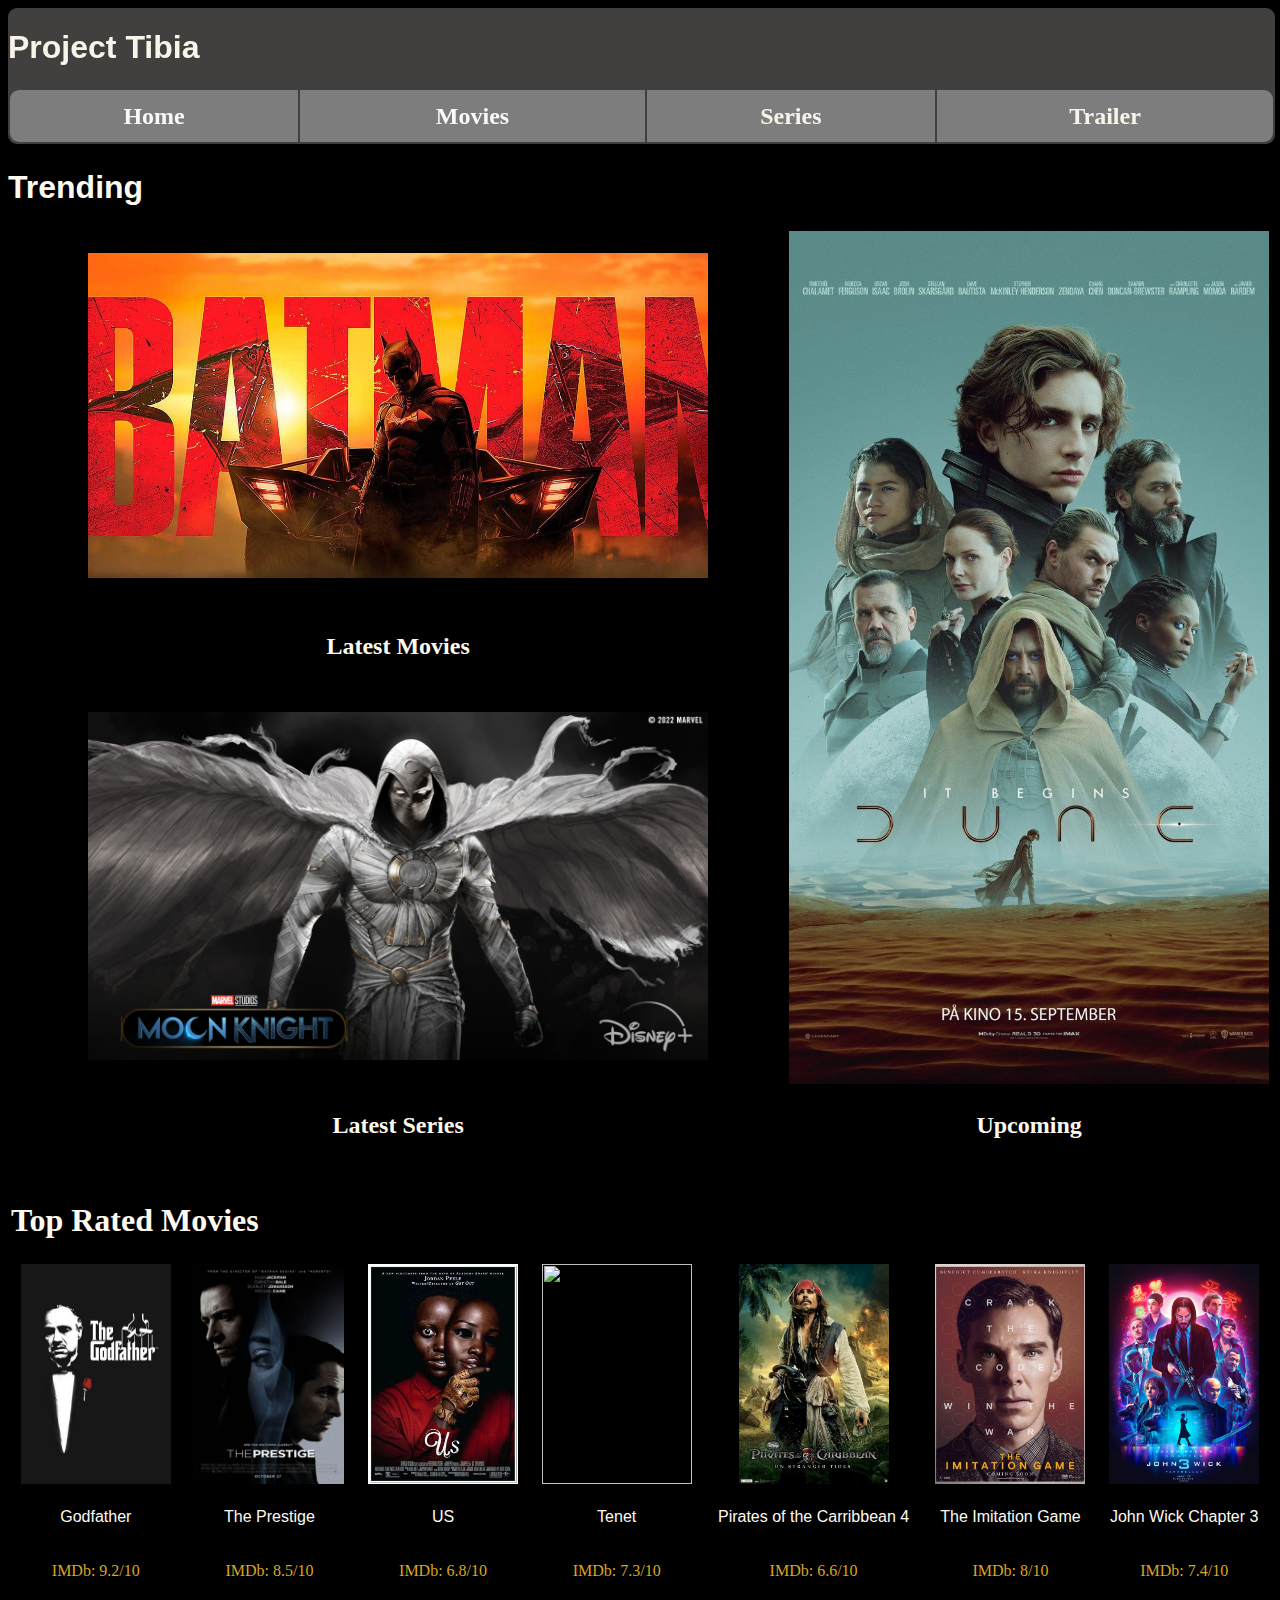
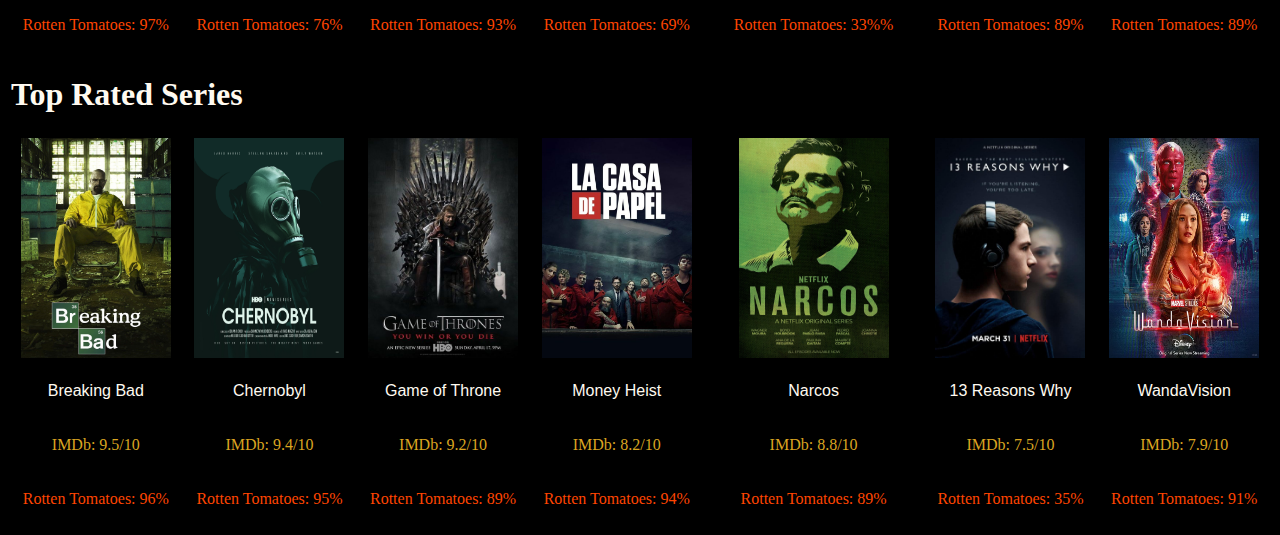
==== project-tibia/index.html @ b6b3c0f7 "movie html completed" ====
<!DOCTYPE html>
<html>
<head>
    <meta lang="en-US">
    <meta charset="utf-8">
    <link rel="stylesheet" href="./index.css">
</head>
<body>
        <header>
    <h1 style="font-family:'Gill Sans', 'Gill Sans MT', Calibri, 'Trebuchet MS', sans-serif ; font-size: xx-large;">Project Tibia</h1>
        
    <nav>
        <table id="navtable">
            <tr>
                <th class="cell" style="border-radius:9px 0px 0px 9px ;" ><a href="./index.html" target="_blank">Home</a></th>
                <th class="cell"><a href="./Movies.html" target="_blank">Movies </a></th>
                <th class="cell" >Series</th>
                <th class="cell" style="border-radius:0px 9px 9px 0px;">Trailer</th>
            </tr>
        </table>
    </nav>
</header>
<main>
   <h1 style="font-family:'Trebuchet MS', 'Lucida Sans Unicode', 'Lucida Grande', 'Lucida Sans', Arial, sans-serif">Trending</h1>
    <table id="main_table">
        <tr>
            <td><img  src="./Movie/Batman_2022.jpg"/ style="width:80%"></td>
            <td rowspan="3"><img src="./Movie/Dune.jpg"/  style="width:100%"></td>
        </tr>
        <tr><td><h2>Latest Movies</h2></td></tr>
        <tr>
            <td><img src="./Series/Moon_knight.jpg"/ style="width:80%"></td>
        </tr>
        <tr>
            <td><h2>Latest Series</h2></td>
            <td><h2>Upcoming</h2></td>
        </tr>
    </table>
   
    <p></p>
    <table id="sequence_table">
    <tr  style="text-align:left"><td colspan="5"> <h1>Top Rated Movies</h1></td></tr>
    <tr>
        <td><img id="sequence" src="./Movie/Godfather.jpg"/></td>
        <td><img id="sequence" src="./Movie/The_prestige.jpg"/></td>
        <td><img id="sequence" src="./Movie/US.jpg"/></td>
        <td><img id="sequence" src="./Movie/Tenet.jpg"/></td>
        <td><img id="sequence" src="./Movie/Pirates_of_the_Carribbean_4.jpg"/></td>
        <td><img id="sequence" src="./Movie/The_Imitation_Game.png"/></td>
        <td><img id="sequence" src="./Movie/John_Wick_Chapter_3.jpg"/></td>
    </tr>  
        
    </tr>
    <tr id="sequence_text">
        <td><p>Godfather</p></td>
        <td><p>The Prestige</p></td>
        <td><p>US</p></td>
        <td><p>Tenet</p></td>
        <td><p>Pirates of the Carribbean 4</p></td>
        <td><p>The Imitation Game</p></td>
        <td><p>John Wick Chapter 3</p></td>
    </tr>
    <tr  id="imdb">
        <td><p>IMDb: 9.2/10</p></td>
        <td><p>IMDb: 8.5/10</p></td>
        <td><p>IMDb: 6.8/10</p></td>
        <td><p>IMDb: 7.3/10</p></td>
        <td><p>IMDb: 6.6/10</p></td>
        <td><p>IMDb: 8/10</p></td>
        <td><p>IMDb: 7.4/10</p></td>
    </tr>
    <tr  id="rotten">
        <td><p>Rotten Tomatoes: 97%</p></td>
        <td><p>Rotten Tomatoes: 76%</p></td>
        <td><p>Rotten Tomatoes: 93%</p></td>
        <td><p>Rotten Tomatoes: 69%</p></td>
        <td><p>Rotten Tomatoes: 33%%</p></td>
        <td><p>Rotten Tomatoes: 89%</p></td>
        <td><p>Rotten Tomatoes: 89%</p></td>
    <tr style="text-align:left"><td colspan="5"> <h1>Top Rated Series</h1></td></tr>
    <tr>
        <td><img id="sequence" src="./Series/Breaking_Bad.jpg"/></td>
        <td><img id="sequence" src="./Series/Chernobyl.png"/></td>
        <td><img id="sequence" src="./Series/GOT.jpg" /></td>
        <td><img id="sequence" src="./Series/La Casa De Papel.jpg"/></td>
        <td><img id="sequence" src="./Series/Narcos.jpg"/></td>
        <td><img id="sequence" src="./Series/13_reasons_why.jpg"/></td>
        <td><img id="sequence" src="./Series/WandaVision.png"/></td>
    </tr>
    <tr id="sequence_text">
        <td><p>Breaking Bad</p></td>
        <td><p>Chernobyl</p></td>
        <td><p>Game of Throne</p></td>
        <td><p>Money Heist</p></td>
        <td><p>Narcos</p></td>
        <td><p>13 Reasons Why</p></td>
        <td><p>WandaVision</p></td>
    </tr>   
    <tr id="imdb">
        <td><p>IMDb: 9.5/10</p></td>
        <td><p>IMDb: 9.4/10</p></td>
        <td><p>IMDb: 9.2/10</p></td>
        <td><p>IMDb: 8.2/10</p></td>
        <td><p>IMDb: 8.8/10</p></td>
        <td><p>IMDb: 7.5/10</p></td>
        <td><p>IMDb: 7.9/10</p></td>
    </tr>
    <tr id="rotten">
        <td><p>Rotten Tomatoes: 96%</p></td>
        <td><p>Rotten Tomatoes: 95%</p></td>
        <td><p>Rotten Tomatoes: 89%</p></td>
        <td><p>Rotten Tomatoes: 94%</p></td>
        <td><p>Rotten Tomatoes: 89%</p></td>
        <td><p>Rotten Tomatoes: 35%</p></td>
        <td><p>Rotten Tomatoes: 91%</p></td> 
</table>
</main>
</body>
</html>
---- project-tibia/index.css ----
#sequence {
    width:150px ; height : 220px
}
#sequence_table {
    text-align:center ; width : 100%;
}
#main_table {
    width: 100% ; text-align: center; 
}
#navtable {
    width:100%; text-align: center; font-family: Cambria, Cochin, Georgia, Times, 'Times New Roman', serif;font-size: x-large; border-radius: 9px;
}
.cell {
    background-color: gray;padding:1%; 
}
header{
   border-radius: 9px 9px 9px 9px; position:fixed; width:100%; opacity:0.975; background-color: #444241 ;width:99%; 
}
main{
    padding-top:140px;
}
body{
    background-color: black;color:floralwhite;
}
#sequence_text{
    font-family:Arial, Helvetica, sans-serif;
}
#rotten{
    color:orangered;
}
#imdb{
    color:goldenrod
}
a{
    color:white; text-decoration:none;
}
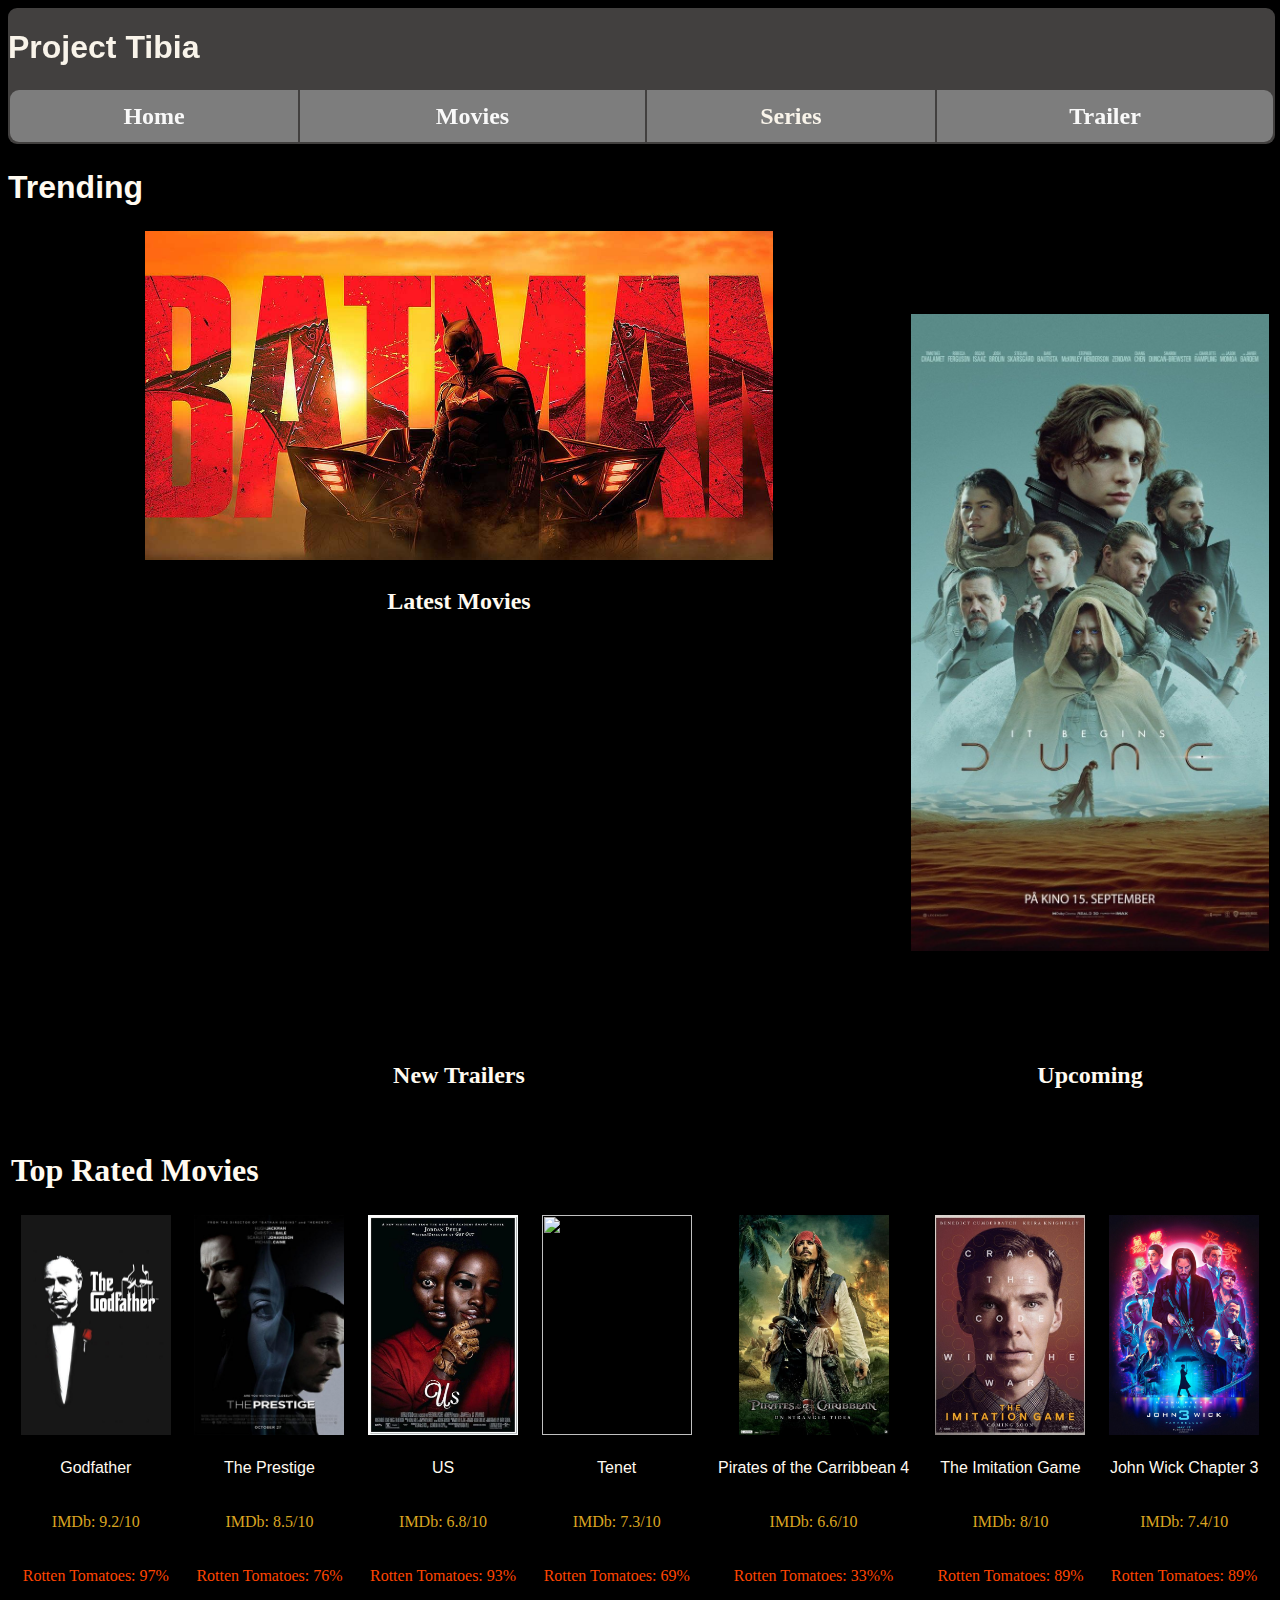
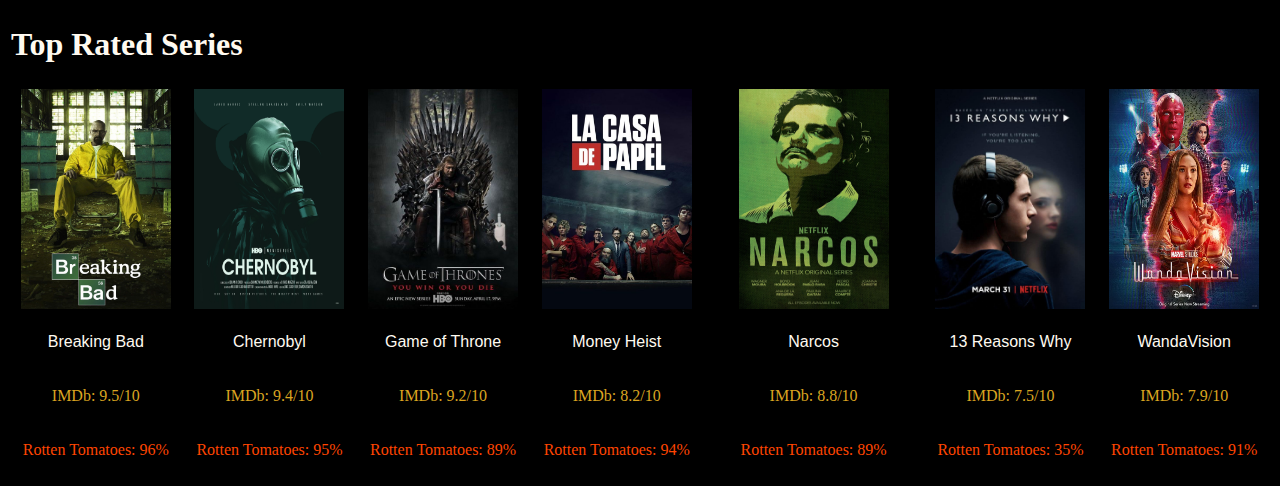
==== commit 10be6cdb: "completed" ====
--- a/project-tibia/index.html
+++ b/project-tibia/index.html
@@ -15,7 +15,7 @@
                 <th class="cell" style="border-radius:9px 0px 0px 9px ;" ><a href="./index.html" target="_blank">Home</a></th>
                 <th class="cell"><a href="./Movies.html" target="_blank">Movies </a></th>
                 <th class="cell" >Series</th>
-                <th class="cell" style="border-radius:0px 9px 9px 0px;">Trailer</th>
+                <th class="cell" style="border-radius:0px 9px 9px 0px;"><a href="Trailer.html" target="_blank">Trailer</a></th>
             </tr>
         </table>
     </nav>
@@ -24,15 +24,15 @@
    <h1 style="font-family:'Trebuchet MS', 'Lucida Sans Unicode', 'Lucida Grande', 'Lucida Sans', Arial, sans-serif">Trending</h1>
     <table id="main_table">
         <tr>
-            <td><img  src="./Movie/Batman_2022.jpg"/ style="width:80%"></td>
+            <td><img  src="./Movie/Batman_2022.jpg"/ style="width:70%"></td>
             <td rowspan="3"><img src="./Movie/Dune.jpg"/  style="width:100%"></td>
         </tr>
         <tr><td><h2>Latest Movies</h2></td></tr>
         <tr>
-            <td><img src="./Series/Moon_knight.jpg"/ style="width:80%"></td>
+            <td> <!--Adam Black-->   <iframe width="700" height="395" src="https://www.youtube.com/embed/X0tOpBuYasI" title="YouTube video player" frameborder="0" allow="accelerometer; autoplay; clipboard-write; encrypted-media; gyroscope; picture-in-picture" allowfullscreen></iframe></td>
         </tr>
         <tr>
-            <td><h2>Latest Series</h2></td>
+            <td><h2>New Trailers</h2></td>
             <td><h2>Upcoming</h2></td>
         </tr>
     </table>
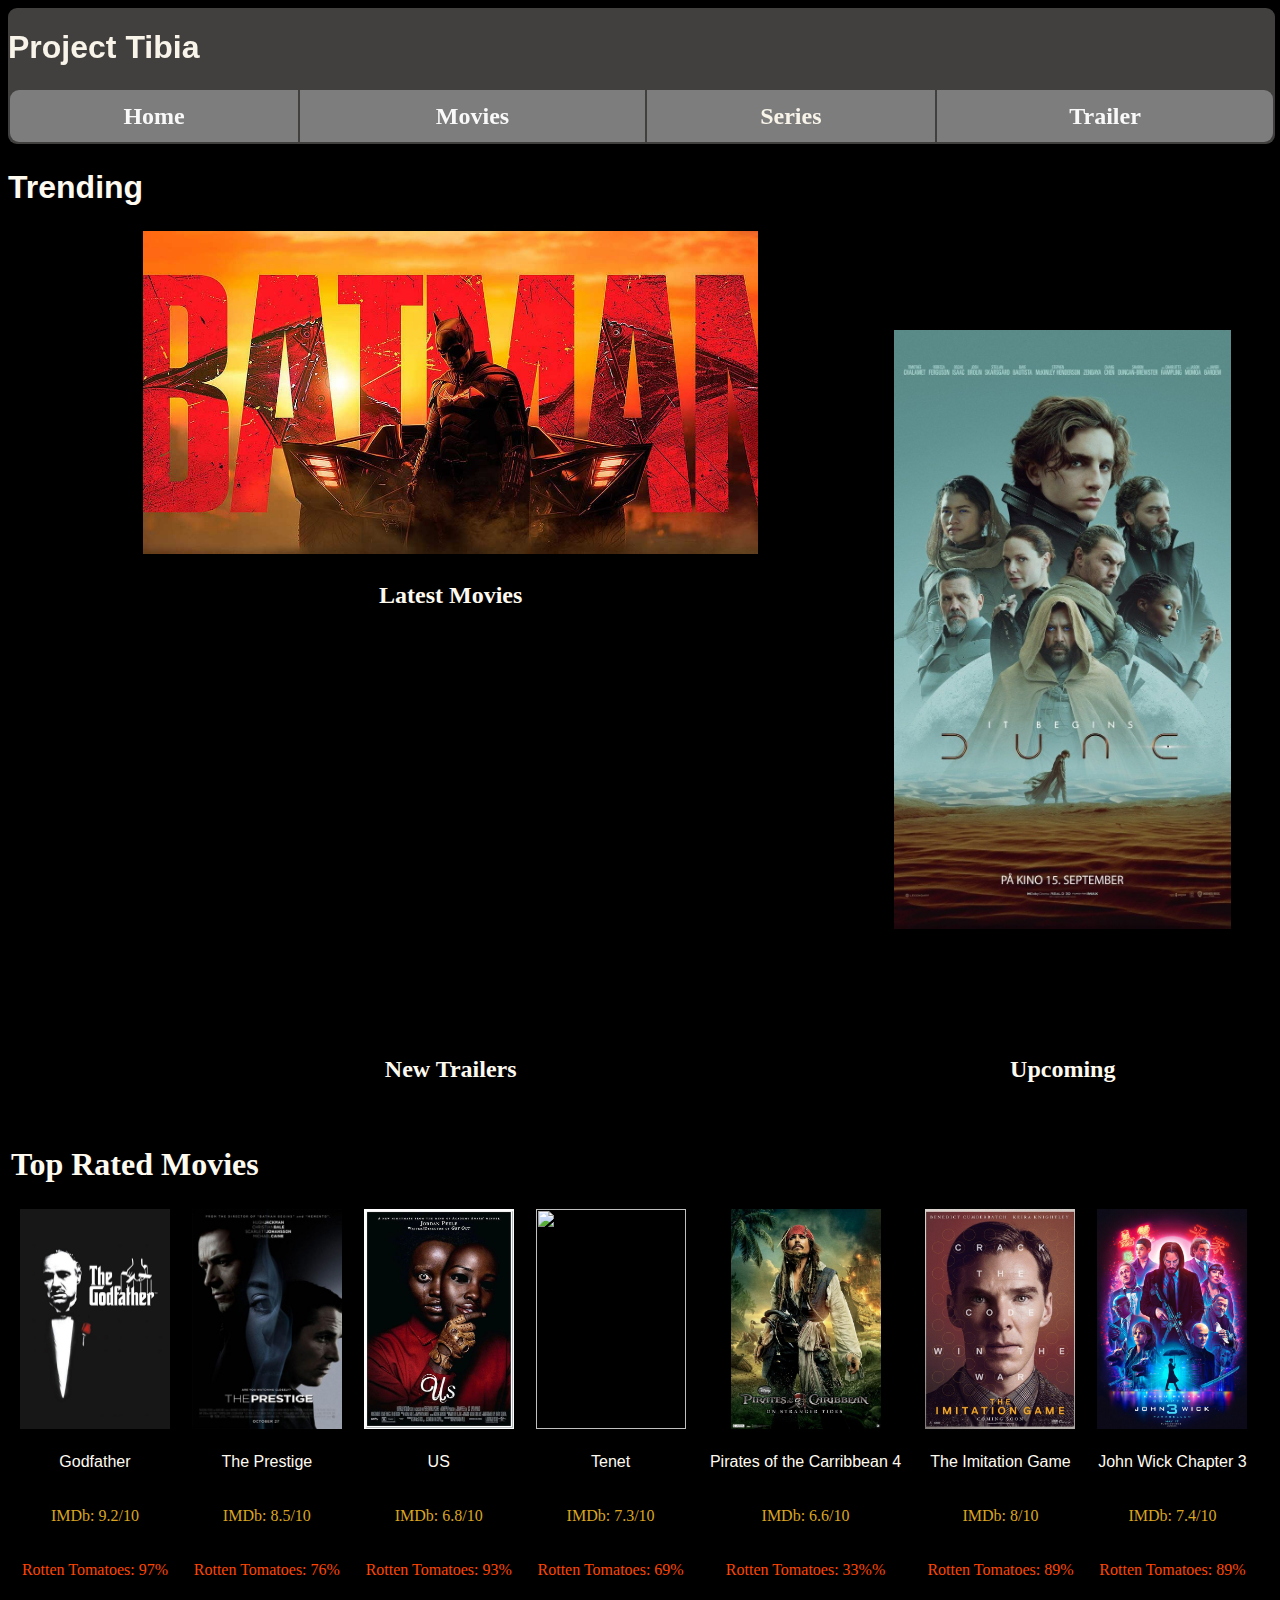
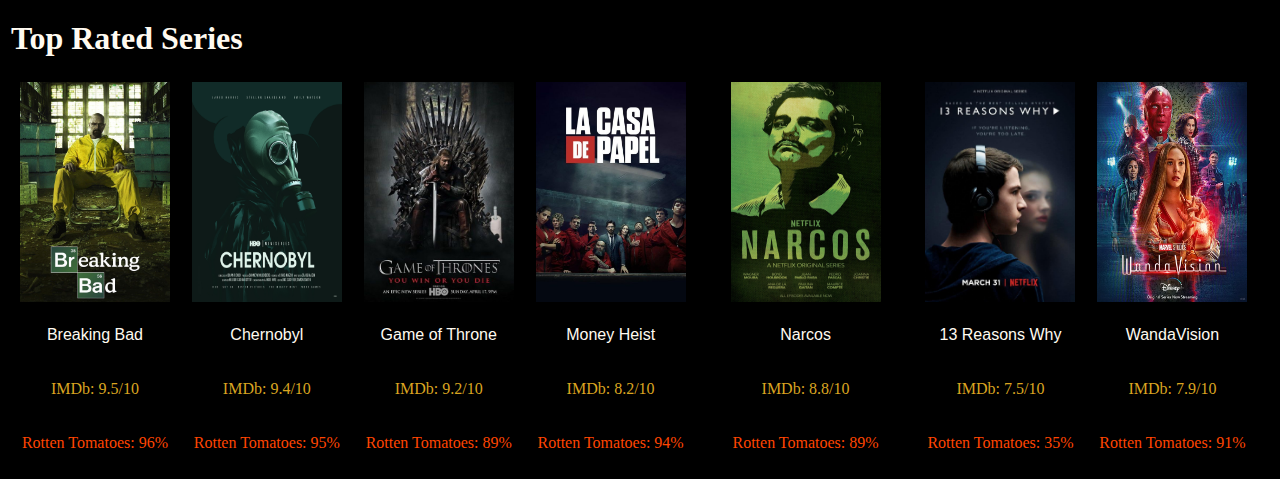
==== commit b65b72e5: "font better" ====
--- a/project-tibia/index.html
+++ b/project-tibia/index.html
@@ -4,116 +4,116 @@
     <meta lang="en-US">
     <meta charset="utf-8">
     <link rel="stylesheet" href="./index.css">
+    <title>Tibia</title>
 </head>
 <body>
-        <header>
-    <h1 style="font-family:'Gill Sans', 'Gill Sans MT', Calibri, 'Trebuchet MS', sans-serif ; font-size: xx-large;">Project Tibia</h1>
-        
-    <nav>
-        <table id="navtable">
+    <header>
+            <h1 style="font-family:'Gill Sans', 'Gill Sans MT', Calibri, 'Trebuchet MS', sans-serif ; font-size: xx-large;">Project Tibia</h1>
+        <nav>
+            <table id="navtable">
+                <tr>
+                    <th class="cell" style="border-radius:9px 0px 0px 9px ;" ><a href="./index.html" target="_blank">Home</a></th>
+                    <th class="cell"><a href="./Movies.html" target="_blank">Movies </a></th>
+                    <th class="cell" >Series</th>
+                    <th class="cell" style="border-radius:0px 9px 9px 0px;"><a href="Trailer.html" target="_blank">Trailer</a></th>
+                </tr>
+            </table>
+        </nav>
+    </header>
+    <main>
+            <h1 style="font-family:'Trebuchet MS', 'Lucida Sans Unicode', 'Lucida Grande', 'Lucida Sans', Arial, sans-serif">Trending</h1>
+        <table id="main_table">
             <tr>
-                <th class="cell" style="border-radius:9px 0px 0px 9px ;" ><a href="./index.html" target="_blank">Home</a></th>
-                <th class="cell"><a href="./Movies.html" target="_blank">Movies </a></th>
-                <th class="cell" >Series</th>
-                <th class="cell" style="border-radius:0px 9px 9px 0px;"><a href="Trailer.html" target="_blank">Trailer</a></th>
+                <td><img  src="./Movie/Batman_2022.jpg"/ style="width:70%"></td>
+                <td rowspan="3"><img src="./Movie/Dune.jpg"/  style="width:100%"></td>
+            </tr>
+            <tr><td><h2>Latest Movies</h2></td></tr>
+            <tr>
+                <td> <!--Adam Black-->   <iframe width="700" height="395" src="https://www.youtube.com/embed/X0tOpBuYasI" title="YouTube video player" frameborder="0" allow="accelerometer; autoplay; clipboard-write; encrypted-media; gyroscope; picture-in-picture" allowfullscreen></iframe></td>
+            </tr>
+            <tr>
+                <td><h2>New Trailers</h2></td>
+                <td><h2>Upcoming</h2></td>
             </tr>
         </table>
-    </nav>
-</header>
-<main>
-   <h1 style="font-family:'Trebuchet MS', 'Lucida Sans Unicode', 'Lucida Grande', 'Lucida Sans', Arial, sans-serif">Trending</h1>
-    <table id="main_table">
-        <tr>
-            <td><img  src="./Movie/Batman_2022.jpg"/ style="width:70%"></td>
-            <td rowspan="3"><img src="./Movie/Dune.jpg"/  style="width:100%"></td>
-        </tr>
-        <tr><td><h2>Latest Movies</h2></td></tr>
-        <tr>
-            <td> <!--Adam Black-->   <iframe width="700" height="395" src="https://www.youtube.com/embed/X0tOpBuYasI" title="YouTube video player" frameborder="0" allow="accelerometer; autoplay; clipboard-write; encrypted-media; gyroscope; picture-in-picture" allowfullscreen></iframe></td>
-        </tr>
-        <tr>
-            <td><h2>New Trailers</h2></td>
-            <td><h2>Upcoming</h2></td>
-        </tr>
-    </table>
-   
-    <p></p>
-    <table id="sequence_table">
-    <tr  style="text-align:left"><td colspan="5"> <h1>Top Rated Movies</h1></td></tr>
-    <tr>
-        <td><img id="sequence" src="./Movie/Godfather.jpg"/></td>
-        <td><img id="sequence" src="./Movie/The_prestige.jpg"/></td>
-        <td><img id="sequence" src="./Movie/US.jpg"/></td>
-        <td><img id="sequence" src="./Movie/Tenet.jpg"/></td>
-        <td><img id="sequence" src="./Movie/Pirates_of_the_Carribbean_4.jpg"/></td>
-        <td><img id="sequence" src="./Movie/The_Imitation_Game.png"/></td>
-        <td><img id="sequence" src="./Movie/John_Wick_Chapter_3.jpg"/></td>
-    </tr>  
+        <p></p>
         
-    </tr>
-    <tr id="sequence_text">
-        <td><p>Godfather</p></td>
-        <td><p>The Prestige</p></td>
-        <td><p>US</p></td>
-        <td><p>Tenet</p></td>
-        <td><p>Pirates of the Carribbean 4</p></td>
-        <td><p>The Imitation Game</p></td>
-        <td><p>John Wick Chapter 3</p></td>
-    </tr>
-    <tr  id="imdb">
-        <td><p>IMDb: 9.2/10</p></td>
-        <td><p>IMDb: 8.5/10</p></td>
-        <td><p>IMDb: 6.8/10</p></td>
-        <td><p>IMDb: 7.3/10</p></td>
-        <td><p>IMDb: 6.6/10</p></td>
-        <td><p>IMDb: 8/10</p></td>
-        <td><p>IMDb: 7.4/10</p></td>
-    </tr>
-    <tr  id="rotten">
-        <td><p>Rotten Tomatoes: 97%</p></td>
-        <td><p>Rotten Tomatoes: 76%</p></td>
-        <td><p>Rotten Tomatoes: 93%</p></td>
-        <td><p>Rotten Tomatoes: 69%</p></td>
-        <td><p>Rotten Tomatoes: 33%%</p></td>
-        <td><p>Rotten Tomatoes: 89%</p></td>
-        <td><p>Rotten Tomatoes: 89%</p></td>
-    <tr style="text-align:left"><td colspan="5"> <h1>Top Rated Series</h1></td></tr>
-    <tr>
-        <td><img id="sequence" src="./Series/Breaking_Bad.jpg"/></td>
-        <td><img id="sequence" src="./Series/Chernobyl.png"/></td>
-        <td><img id="sequence" src="./Series/GOT.jpg" /></td>
-        <td><img id="sequence" src="./Series/La Casa De Papel.jpg"/></td>
-        <td><img id="sequence" src="./Series/Narcos.jpg"/></td>
-        <td><img id="sequence" src="./Series/13_reasons_why.jpg"/></td>
-        <td><img id="sequence" src="./Series/WandaVision.png"/></td>
-    </tr>
-    <tr id="sequence_text">
-        <td><p>Breaking Bad</p></td>
-        <td><p>Chernobyl</p></td>
-        <td><p>Game of Throne</p></td>
-        <td><p>Money Heist</p></td>
-        <td><p>Narcos</p></td>
-        <td><p>13 Reasons Why</p></td>
-        <td><p>WandaVision</p></td>
-    </tr>   
-    <tr id="imdb">
-        <td><p>IMDb: 9.5/10</p></td>
-        <td><p>IMDb: 9.4/10</p></td>
-        <td><p>IMDb: 9.2/10</p></td>
-        <td><p>IMDb: 8.2/10</p></td>
-        <td><p>IMDb: 8.8/10</p></td>
-        <td><p>IMDb: 7.5/10</p></td>
-        <td><p>IMDb: 7.9/10</p></td>
-    </tr>
-    <tr id="rotten">
-        <td><p>Rotten Tomatoes: 96%</p></td>
-        <td><p>Rotten Tomatoes: 95%</p></td>
-        <td><p>Rotten Tomatoes: 89%</p></td>
-        <td><p>Rotten Tomatoes: 94%</p></td>
-        <td><p>Rotten Tomatoes: 89%</p></td>
-        <td><p>Rotten Tomatoes: 35%</p></td>
-        <td><p>Rotten Tomatoes: 91%</p></td> 
-</table>
-</main>
+        <table id="sequence_table">
+            <tr  style="text-align:left"><td colspan="5"> <h1>Top Rated Movies</h1></td></tr>
+            <tr>
+                <td><img id="sequence_image" src="./Movie/Godfather.jpg"/></td>
+                <td><img id="sequence_image" src="./Movie/The_prestige.jpg"/></td>
+                <td><img id="sequence_image" src="./Movie/US.jpg"/></td>
+                <td><img id="sequence_image" src="./Movie/Tenet.jpg"/></td>
+                <td><img id="sequence_image" src="./Movie/Pirates_of_the_Carribbean_4.jpg"/></td>
+                <td><img id="sequence_image" src="./Movie/The_Imitation_Game.png"/></td>
+                <td><img id="sequence_image" src="./Movie/John_Wick_Chapter_3.jpg"/></td>
+            </tr>  
+        
+            </tr>
+            <tr id="sequence_text">
+                <td><p>Godfather</p></td>
+                <td><p>The Prestige</p></td>
+                <td><p>US</p></td>
+                <td><p>Tenet</p></td>
+                <td><p>Pirates of the Carribbean 4</p></td>
+                <td><p>The Imitation Game</p></td>
+                <td><p>John Wick Chapter 3</p></td>
+            </tr>
+            <tr  id="imdb">
+                <td><p>IMDb: 9.2/10</p></td>
+                <td><p>IMDb: 8.5/10</p></td>
+                <td><p>IMDb: 6.8/10</p></td>
+                <td><p>IMDb: 7.3/10</p></td>
+                <td><p>IMDb: 6.6/10</p></td>
+                <td><p>IMDb: 8/10</p></td>
+                <td><p>IMDb: 7.4/10</p></td>
+            </tr>
+            <tr  id="rotten">
+                <td><p>Rotten Tomatoes: 97%</p></td>
+                <td><p>Rotten Tomatoes: 76%</p></td>
+                <td><p>Rotten Tomatoes: 93%</p></td>
+                <td><p>Rotten Tomatoes: 69%</p></td>
+                <td><p>Rotten Tomatoes: 33%%</p></td>
+                <td><p>Rotten Tomatoes: 89%</p></td>
+                <td><p>Rotten Tomatoes: 89%</p></td>
+            <tr style="text-align:left"><td colspan="5"> <h1>Top Rated Series</h1></td></tr>
+            <tr>
+                <td><img id="sequence_image" src="./Series/Breaking_Bad.jpg"/></td>
+                <td><img id="sequence_image" src="./Series/Chernobyl.png"/></td>
+                <td><img id="sequence_image" src="./Series/GOT.jpg" /></td>
+                <td><img id="sequence_image" src="./Series/La Casa De Papel.jpg"/></td>
+                <td><img id="sequence_image" src="./Series/Narcos.jpg"/></td>
+                <td><img id="sequence_image" src="./Series/13_reasons_why.jpg"/></td>
+                <td><img id="sequence_image" src="./Series/WandaVision.png"/></td>
+            </tr>
+            <tr id="sequence_text">
+                <td><p>Breaking Bad</p></td>
+                <td><p>Chernobyl</p></td>
+                <td><p>Game of Throne</p></td>
+                <td><p>Money Heist</p></td>
+                <td><p>Narcos</p></td>
+                <td><p>13 Reasons Why</p></td>
+                <td><p>WandaVision</p></td>
+            </tr>   
+            <tr id="imdb">
+                <td><p>IMDb: 9.5/10</p></td>
+                <td><p>IMDb: 9.4/10</p></td>
+                <td><p>IMDb: 9.2/10</p></td>
+                <td><p>IMDb: 8.2/10</p></td>
+                <td><p>IMDb: 8.8/10</p></td>
+                <td><p>IMDb: 7.5/10</p></td>
+                <td><p>IMDb: 7.9/10</p></td>
+            </tr>
+            <tr id="rotten">
+                <td><p>Rotten Tomatoes: 96%</p></td>
+                <td><p>Rotten Tomatoes: 95%</p></td>
+                <td><p>Rotten Tomatoes: 89%</p></td>
+                <td><p>Rotten Tomatoes: 94%</p></td>
+                <td><p>Rotten Tomatoes: 89%</p></td>
+                <td><p>Rotten Tomatoes: 35%</p></td>
+                <td><p>Rotten Tomatoes: 91%</p></td> 
+        </table>
+    </main>
 </body>
 </html>--- a/project-tibia/index.css
+++ b/project-tibia/index.css
@@ -1,26 +1,29 @@
-#sequence {
-    width:150px ; height : 220px
+body{
+    background-color: black;color:floralwhite;
 }
-#sequence_table {
-    text-align:center ; width : 100%;
-}
-#main_table {
-    width: 100% ; text-align: center; 
-}
-#navtable {
+header{
+    border-radius: 9px 9px 9px 9px; position:fixed; width:99%; opacity:0.975; background-color: #444241 ;width:99%; 
+ }
+ #navtable {
     width:100%; text-align: center; font-family: Cambria, Cochin, Georgia, Times, 'Times New Roman', serif;font-size: x-large; border-radius: 9px;
-}
-.cell {
+ }
+ .cell {
     background-color: gray;padding:1%; 
 }
-header{
-   border-radius: 9px 9px 9px 9px; position:fixed; width:100%; opacity:0.975; background-color: #444241 ;width:99%; 
+a{
+    color:white; text-decoration:none;
 }
 main{
     padding-top:140px;
 }
-body{
-    background-color: black;color:floralwhite;
+#main_table {
+    width: 97%; text-align: center; 
+}
+#sequence_table {
+    text-align:center ; width : 99%;
+}
+ #sequence_image {
+    width:150px ; height : 220px
 }
 #sequence_text{
     font-family:Arial, Helvetica, sans-serif;
@@ -31,6 +34,3 @@
 #imdb{
     color:goldenrod
 }
-a{
-    color:white; text-decoration:none;
-}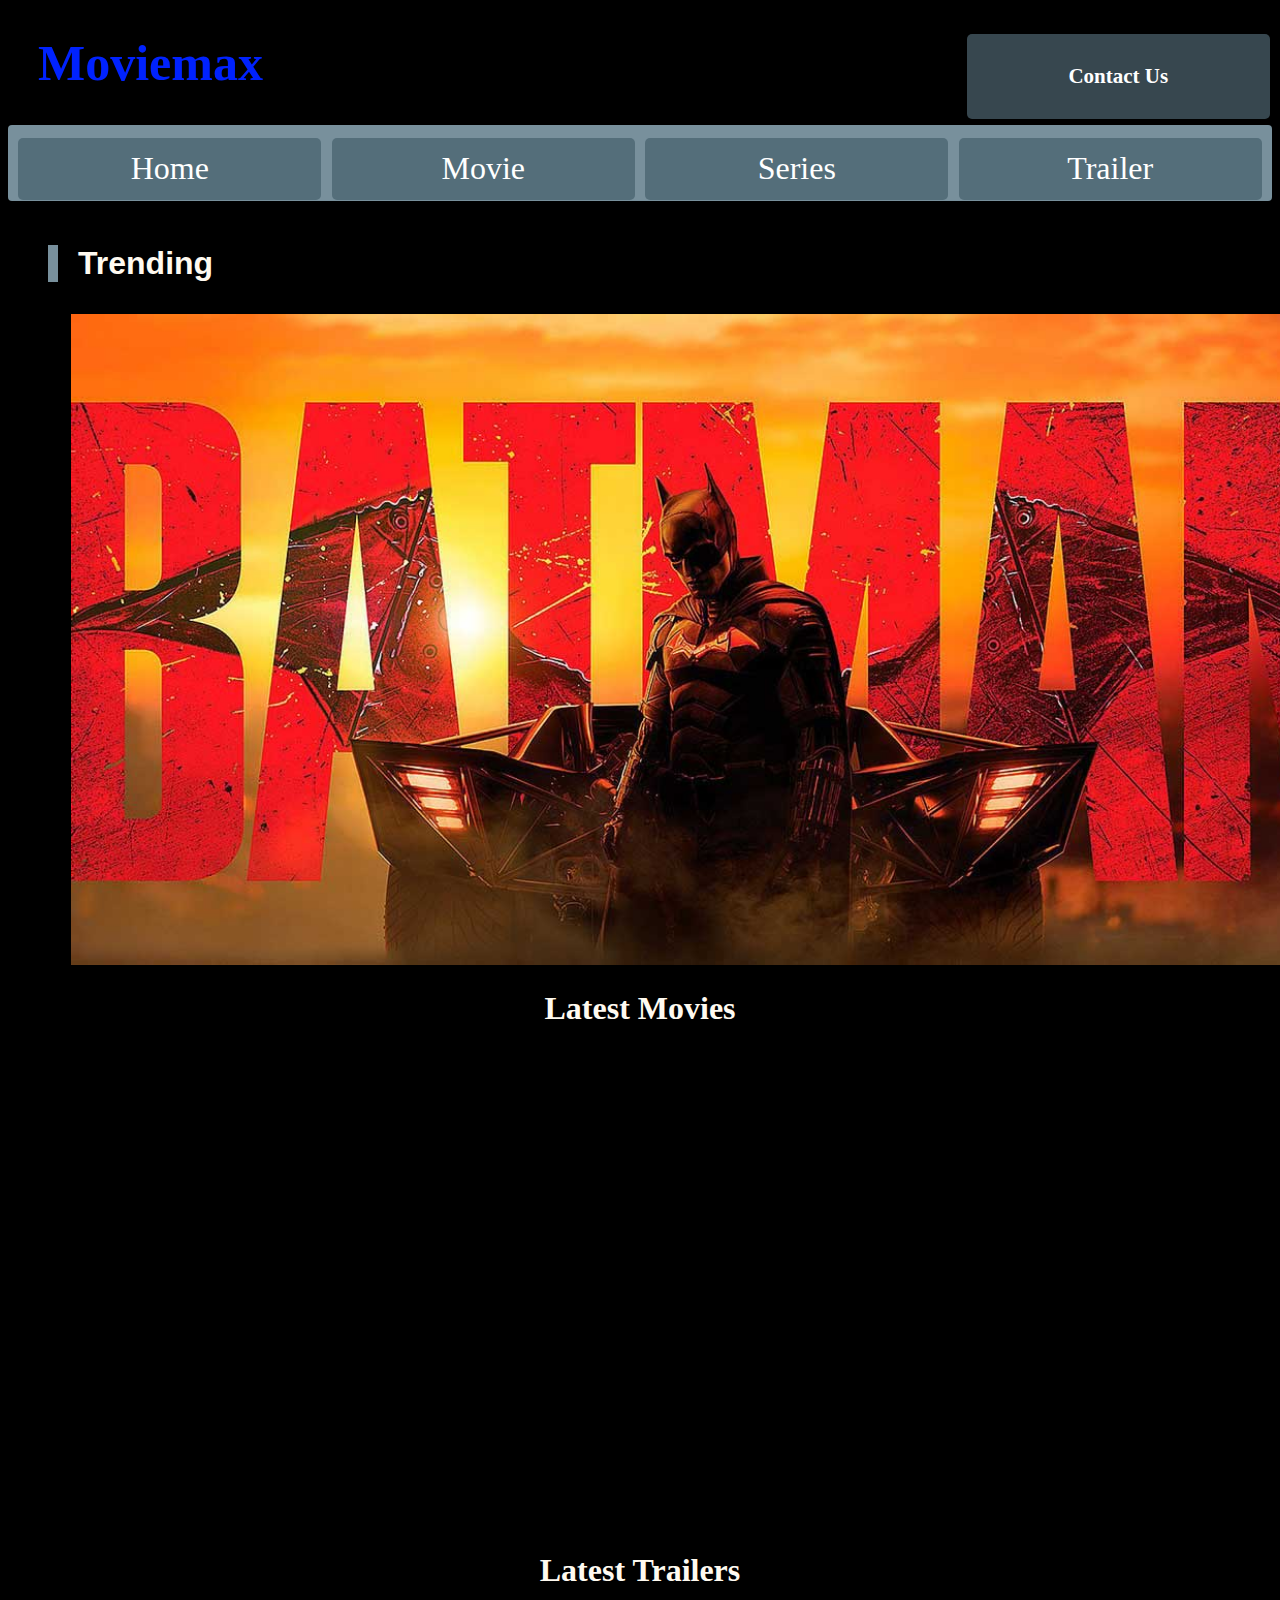
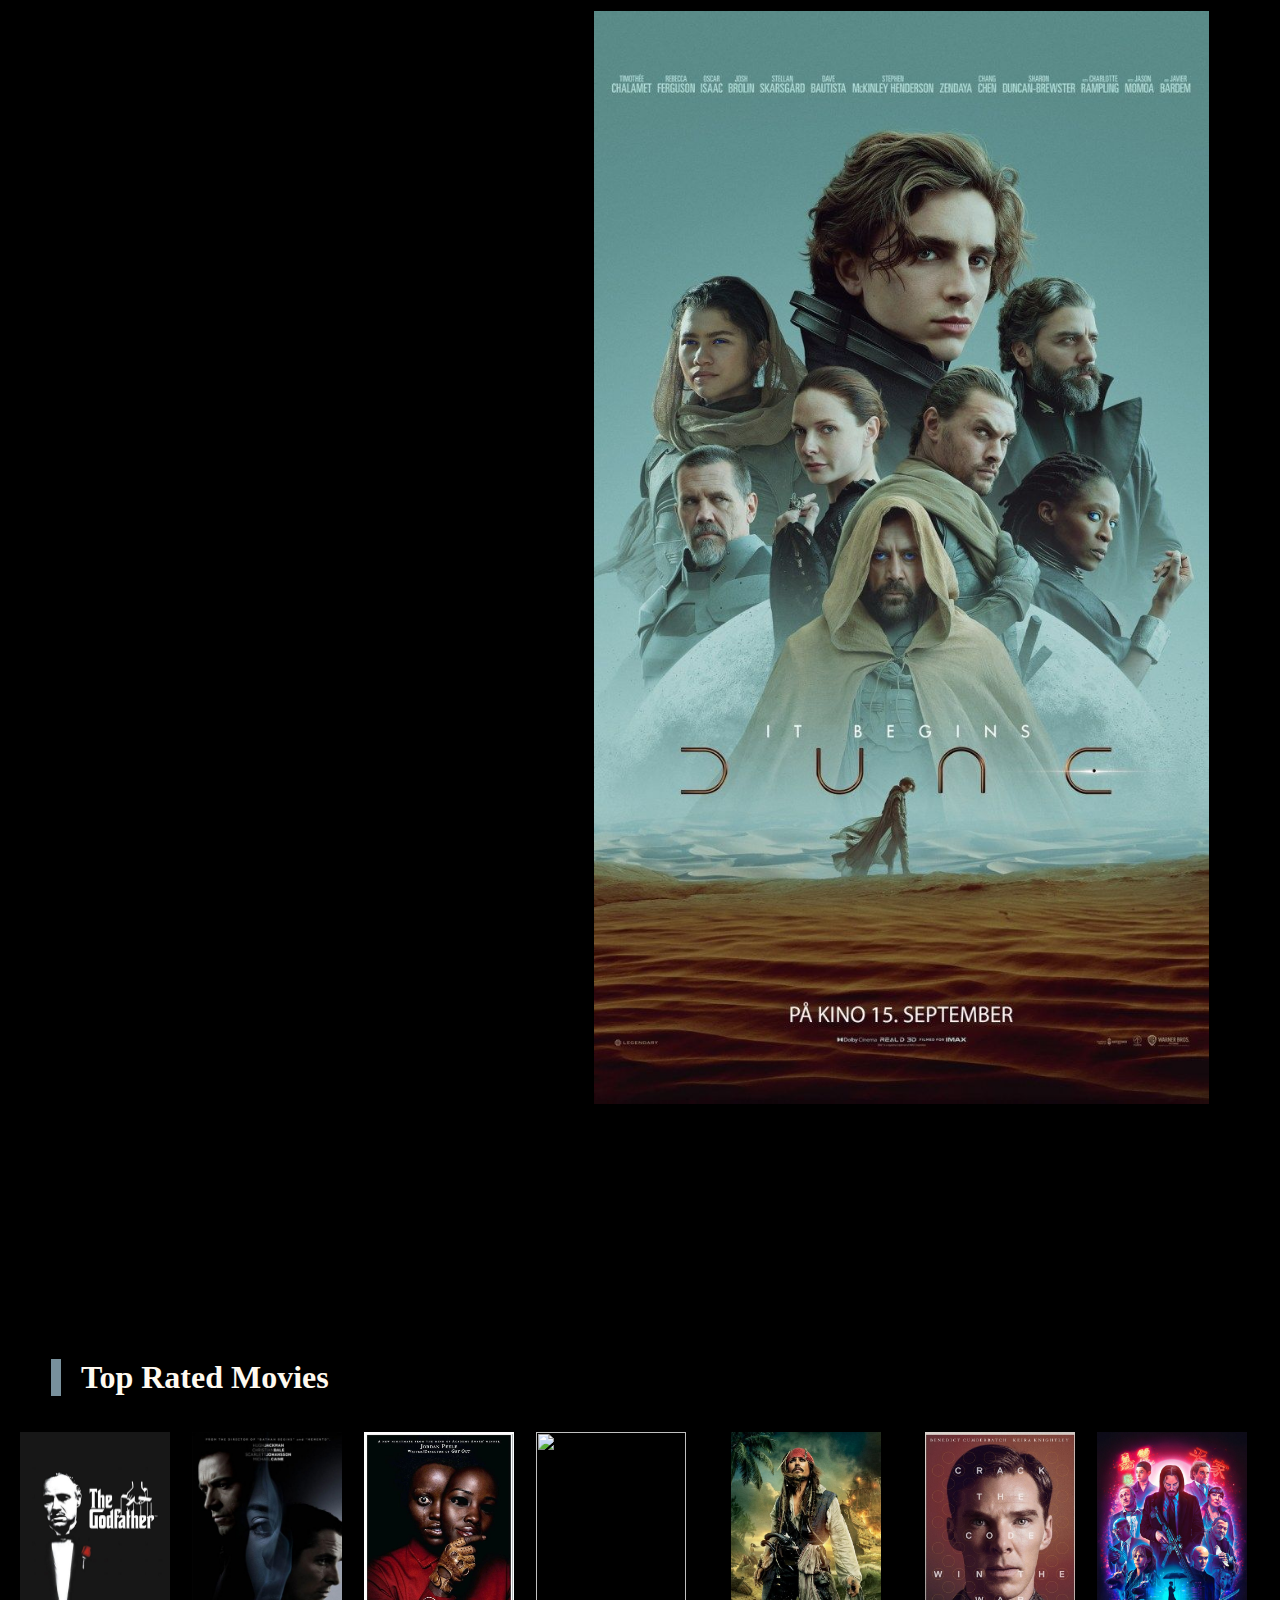
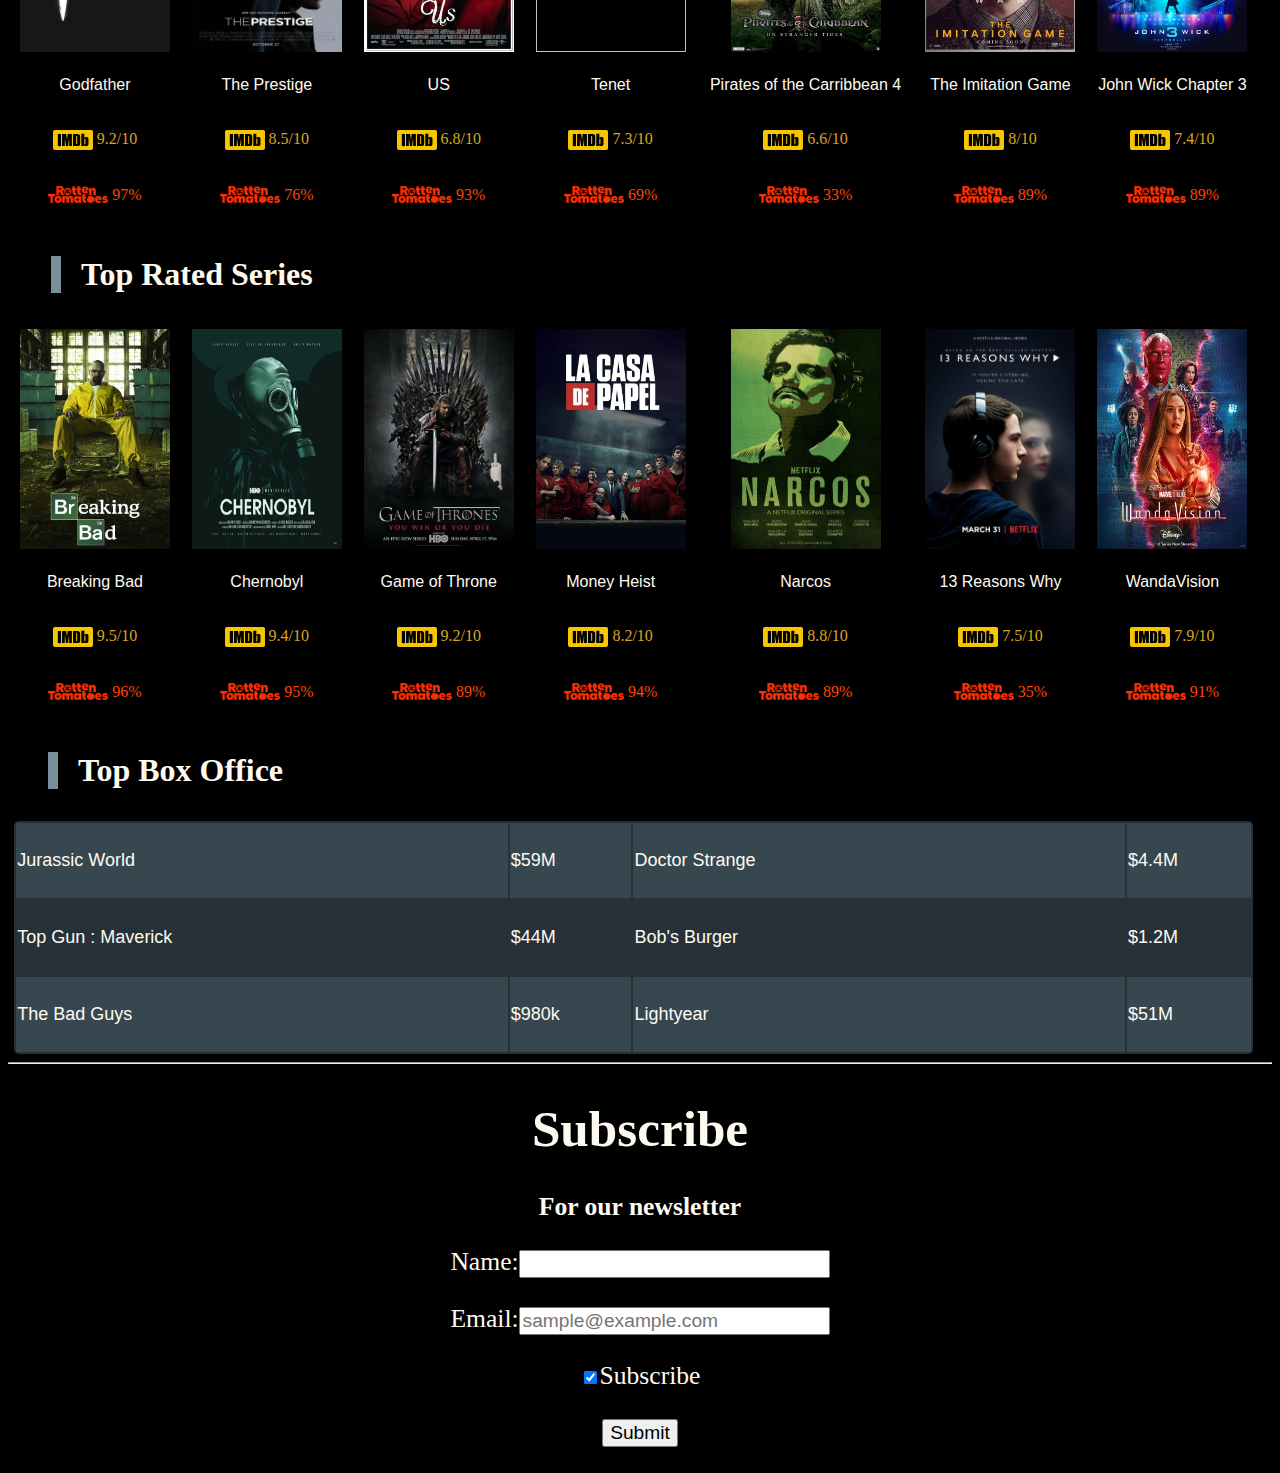
==== commit 3e4ad8ad: "done everything" ====
--- a/project-tibia/index.html
+++ b/project-tibia/index.html
@@ -4,54 +4,60 @@
     <meta lang="en-US">
     <meta charset="utf-8">
     <link rel="stylesheet" href="./index.css">
-    <title>Tibia</title>
+    <title>MovieMax</title>
 </head>
 <body>
-    <header>
-            <h1 style="font-family:'Gill Sans', 'Gill Sans MT', Calibri, 'Trebuchet MS', sans-serif ; font-size: xx-large;">Project Tibia</h1>
-        <nav>
-            <table id="navtable">
-                <tr>
-                    <th class="cell" style="border-radius:9px 0px 0px 9px ;" ><a href="./index.html" target="_blank">Home</a></th>
-                    <th class="cell"><a href="./Movies.html" target="_blank">Movies </a></th>
-                    <th class="cell" >Series</th>
-                    <th class="cell" style="border-radius:0px 9px 9px 0px;"><a href="Trailer.html" target="_blank">Trailer</a></th>
-                </tr>
-            </table>
-        </nav>
-    </header>
+    <div >
+        <a style="color:rgb(20, 134, 182);font-size:7px" href="./About-us.html" target="_blank"><div style="float:right ;margin-right:2px;background-color:#37474f; ;"><h2 >Contact Us</h2></div></a>
+        <div><h1 style="font-size:50px;margin-left:30px;color:rgb(0, 34, 254)">Moviemax</h1> </div>
+    </div>
+    <nav>
+    <div id="navspace" style=" width:100; float:left"><p style="visibility: hidden;">s</p></div>
+      <a href="./index.html" ><div>Home</div></a>
+      <div id="navspace" style=" width:100; float:left"><p style="visibility: hidden;">s</p></div>
+      <a href="./Movies.html"><div>Movie</div></a>
+      <div id="navspace" style=" width:100; float:left"><p style="visibility: hidden;">s</p></div>
+      <a href=""><div>Series</div></a>
+      <div id="navspace" style=" width:100; float:left"><p style="visibility: hidden;">s</p></div>
+      <a href="./Trailer.html"><div>Trailer</div></a>
+      <div id="navspace" style=" width:100; float:left"><p style="visibility: hidden;">s</p></div>
+    </nav>      
+   
+
+
+
     <main>
-            <h1 style="font-family:'Trebuchet MS', 'Lucida Sans Unicode', 'Lucida Grande', 'Lucida Sans', Arial, sans-serif">Trending</h1>
-        <table id="main_table">
+        <h1 style="font-family:'Trebuchet MS', 'Lucida Sans Unicode', 'Lucida Grande', 'Lucida Sans', Arial, sans-serif"><blockquote>Trending</blockquote></h1>
+        
+        <div style=" display: flex; flex-wrap: wrap;">
+            <div style="flex: 50%;text-align: center;">
+                <img src="./Movie/Batman_2022.jpg" style="width:98%; margin-left:5%" />
+                <h1> Latest Movies</h1>
+                <iframe style="margin-left:5% ; padding-top:5%;" width="740" height="415" src="https://www.youtube.com/embed/X0tOpBuYasI" title="YouTube video player" frameborder="0" allow="accelerometer; autoplay; clipboard-write; encrypted-media; gyroscope; picture-in-picture" allowfullscreen></iframe>
+                <h1> Latest Trailers </h1>
+            </div>
+            <div  style="flex: 50%;">    
+                <img src="./Movie/Dune.jpg" style="height:82%;float:right;margin-right:5%;" />
+            </div>
+        </div>
+            
+        
+            
+
+        <table id="sequence_table">
+            <tr  style="text-align:left"><td colspan="5"> <h1><blockquote> Top Rated Movies</blockquote></h1></td></tr>
             <tr>
-                <td><img  src="./Movie/Batman_2022.jpg"/ style="width:70%"></td>
-                <td rowspan="3"><img src="./Movie/Dune.jpg"/  style="width:100%"></td>
-            </tr>
-            <tr><td><h2>Latest Movies</h2></td></tr>
-            <tr>
-                <td> <!--Adam Black-->   <iframe width="700" height="395" src="https://www.youtube.com/embed/X0tOpBuYasI" title="YouTube video player" frameborder="0" allow="accelerometer; autoplay; clipboard-write; encrypted-media; gyroscope; picture-in-picture" allowfullscreen></iframe></td>
-            </tr>
-            <tr>
-                <td><h2>New Trailers</h2></td>
-                <td><h2>Upcoming</h2></td>
-            </tr>
-        </table>
-        <p></p>
-        
-        <table id="sequence_table">
-            <tr  style="text-align:left"><td colspan="5"> <h1>Top Rated Movies</h1></td></tr>
-            <tr>
-                <td><img id="sequence_image" src="./Movie/Godfather.jpg"/></td>
-                <td><img id="sequence_image" src="./Movie/The_prestige.jpg"/></td>
-                <td><img id="sequence_image" src="./Movie/US.jpg"/></td>
-                <td><img id="sequence_image" src="./Movie/Tenet.jpg"/></td>
-                <td><img id="sequence_image" src="./Movie/Pirates_of_the_Carribbean_4.jpg"/></td>
-                <td><img id="sequence_image" src="./Movie/The_Imitation_Game.png"/></td>
-                <td><img id="sequence_image" src="./Movie/John_Wick_Chapter_3.jpg"/></td>
+                <td><img src="./Movie/Godfather.jpg"/></td>
+                <td><img src="./Movie/The_prestige.jpg"/></td>
+                <td><img src="./Movie/US.jpg"/></td>
+                <td><img src="./Movie/Tenet.jpg"/></td>
+                <td><img src="./Movie/Pirates_of_the_Carribbean_4.jpg"/></td>
+                <td><img src="./Movie/The_Imitation_Game.png"/></td>
+                <td><img src="./Movie/John_Wick_Chapter_3.jpg"/></td>
             </tr>  
         
             </tr>
-            <tr id="sequence_text">
+            <tr>
                 <td><p>Godfather</p></td>
                 <td><p>The Prestige</p></td>
                 <td><p>US</p></td>
@@ -60,34 +66,39 @@
                 <td><p>The Imitation Game</p></td>
                 <td><p>John Wick Chapter 3</p></td>
             </tr>
-            <tr  id="imdb">
-                <td><p>IMDb: 9.2/10</p></td>
-                <td><p>IMDb: 8.5/10</p></td>
-                <td><p>IMDb: 6.8/10</p></td>
-                <td><p>IMDb: 7.3/10</p></td>
-                <td><p>IMDb: 6.6/10</p></td>
-                <td><p>IMDb: 8/10</p></td>
-                <td><p>IMDb: 7.4/10</p></td>
+            <tr  >
+                <td><a id="imdb"href="https://www.imdb.com/title/tt0068646/"><p><img id="imdbicon" src="./Extra/IMDB.svg"/> 9.2/10</p></td>
+                <td><a id="imdb"href="https://www.imdb.com/title/tt0482571/"><p><img id="imdbicon" src="./Extra/IMDB.svg"/> 8.5/10</p></td>
+                <td><a id="imdb"href="https://www.imdb.com/title/tt6857112/"><p><img id="imdbicon" src="./Extra/IMDB.svg"/> 6.8/10</p></td>
+                <td><a id="imdb"href="https://www.imdb.com/title/tt6723592/"><p><img id="imdbicon" src="./Extra/IMDB.svg"/> 7.3/10</p></td>
+                <td><a id="imdb"href="https://www.imdb.com/title/tt1298650/"><p><img id="imdbicon" src="./Extra/IMDB.svg"/> 6.6/10</p></td>
+                <td><a id="imdb"href="https://www.imdb.com/title/tt2084970/"><p><img id="imdbicon" src="./Extra/IMDB.svg"/> 8/10</p></td>
+                <td><a id="imdb"href="https://www.imdb.com/title/tt6146586/"><p><img id="imdbicon" src="./Extra/IMDB.svg"/> 7.4/10</p></td>
             </tr>
-            <tr  id="rotten">
-                <td><p>Rotten Tomatoes: 97%</p></td>
-                <td><p>Rotten Tomatoes: 76%</p></td>
-                <td><p>Rotten Tomatoes: 93%</p></td>
-                <td><p>Rotten Tomatoes: 69%</p></td>
-                <td><p>Rotten Tomatoes: 33%%</p></td>
-                <td><p>Rotten Tomatoes: 89%</p></td>
-                <td><p>Rotten Tomatoes: 89%</p></td>
-            <tr style="text-align:left"><td colspan="5"> <h1>Top Rated Series</h1></td></tr>
+            <tr  >
+                <td><a id="rotten"href="https://www.rottentomatoes.com/m/the_godfather"><p><img id="rottenicon" src="./Extra/rotten.png" /> 97%</p></td>
+                <td><a id="rotten"href="https://www.rottentomatoes.com/m/prestige"><p><img id="rottenicon" src="./Extra/rotten.png" />  76%</p></td>
+                <td><a id="rotten"href="https://www.rottentomatoes.com/m/us_2019"><p><img id="rottenicon" src="./Extra/rotten.png" />  93%</p></td>
+                <td><a id="rotten"href="https://www.rottentomatoes.com/m/tenet"><p><img id="rottenicon" src="./Extra/rotten.png" />  69%</p></td>
+                <td><a id="rotten"href="https://www.rottentomatoes.com/m/pirates_of_the_caribbean_on_stranger_tides"><p><img id="rottenicon" src="./Extra/rotten.png" />  33%</p></td>
+                <td><a id="rotten"href="https://www.rottentomatoes.com/m/the_imitation_game"><p><img id="rottenicon" src="./Extra/rotten.png" />  89%</p></td>
+                <td><a id="rotten"href="https://www.rottentomatoes.com/m/john_wick_chapter_3_parabellum"><p><img id="rottenicon" src="./Extra/rotten.png" />  89%</p></td>
+            <tr style="text-align:left"><td colspan="5"> <h1><blockquote>Top Rated Series</blockquote></h1></td></tr>
+            
+            
+            
+            
+            
             <tr>
-                <td><img id="sequence_image" src="./Series/Breaking_Bad.jpg"/></td>
-                <td><img id="sequence_image" src="./Series/Chernobyl.png"/></td>
-                <td><img id="sequence_image" src="./Series/GOT.jpg" /></td>
-                <td><img id="sequence_image" src="./Series/La Casa De Papel.jpg"/></td>
-                <td><img id="sequence_image" src="./Series/Narcos.jpg"/></td>
-                <td><img id="sequence_image" src="./Series/13_reasons_why.jpg"/></td>
-                <td><img id="sequence_image" src="./Series/WandaVision.png"/></td>
+                <td><img  src="./Series/Breaking_Bad.jpg"/></td>
+                <td><img  src="./Series/Chernobyl.png"/></td>
+                <td><img  src="./Series/GOT.jpg" /></td>
+                <td><img  src="./Series/La Casa De Papel.jpg"/></td>
+                <td><img  src="./Series/Narcos.jpg"/></td>
+                <td><img  src="./Series/13_reasons_why.jpg"/></td>
+                <td><img  src="./Series/WandaVision.png"/></td>
             </tr>
-            <tr id="sequence_text">
+            <tr >
                 <td><p>Breaking Bad</p></td>
                 <td><p>Chernobyl</p></td>
                 <td><p>Game of Throne</p></td>
@@ -96,24 +107,66 @@
                 <td><p>13 Reasons Why</p></td>
                 <td><p>WandaVision</p></td>
             </tr>   
-            <tr id="imdb">
-                <td><p>IMDb: 9.5/10</p></td>
-                <td><p>IMDb: 9.4/10</p></td>
-                <td><p>IMDb: 9.2/10</p></td>
-                <td><p>IMDb: 8.2/10</p></td>
-                <td><p>IMDb: 8.8/10</p></td>
-                <td><p>IMDb: 7.5/10</p></td>
-                <td><p>IMDb: 7.9/10</p></td>
+            <tr >
+                <td><a id="imdb"href="https://www.imdb.com/title/tt0903747/"><p><img id="imdbicon" src="./Extra/IMDB.svg"/> 9.5/10</p></a></td>
+                <td><a id="imdb"href="https://www.imdb.com/title/tt7366338/"><p><img id="imdbicon" src="./Extra/IMDB.svg"/> 9.4/10</p></a></td>
+                <td><a id="imdb"href="https://www.imdb.com/title/tt0944947/"><p><img id="imdbicon" src="./Extra/IMDB.svg"/> 9.2/10</p></td>
+                <td><a id="imdb"href="https://www.imdb.com/title/tt6468322/"><p><img id="imdbicon" src="./Extra/IMDB.svg"/> 8.2/10</p></td>
+                <td><a id="imdb"href="https://www.imdb.com/title/tt2707408/"><p><img id="imdbicon" src="./Extra/IMDB.svg"/> 8.8/10</p></td>
+                <td><a id="imdb"href="https://www.imdb.com/title/tt1837492/"><p><img id="imdbicon" src="./Extra/IMDB.svg"/> 7.5/10</p></td>
+                <td><a id="imdb"href="https://www.imdb.com/title/tt9140560/"><p><img id="imdbicon" src="./Extra/IMDB.svg"/> 7.9/10</p></td>
             </tr>
-            <tr id="rotten">
-                <td><p>Rotten Tomatoes: 96%</p></td>
-                <td><p>Rotten Tomatoes: 95%</p></td>
-                <td><p>Rotten Tomatoes: 89%</p></td>
-                <td><p>Rotten Tomatoes: 94%</p></td>
-                <td><p>Rotten Tomatoes: 89%</p></td>
-                <td><p>Rotten Tomatoes: 35%</p></td>
-                <td><p>Rotten Tomatoes: 91%</p></td> 
+            <tr >
+                <td><a id="rotten"href="https://www.rottentomatoes.com/tv/breaking_bad" ><p><img id="rottenicon" src="./Extra/rotten.png" /> 96%</p></a></td>
+                <td><a id="rotten"href="https://www.rottentomatoes.com/tv/chernobyl/s01"><p><img id="rottenicon" src="./Extra/rotten.png" />  95%</p></td>
+                <td><a id="rotten"href="https://www.rottentomatoes.com/tv/game_of_thrones"><p><img id="rottenicon" src="./Extra/rotten.png" />  89%</p></td>
+                <td><a id="rotten"href="https://www.rottentomatoes.com/tv/money_heist"><p><img id="rottenicon" src="./Extra/rotten.png" />  94%</p></td>
+                <td><a id="rotten"href="https://www.rottentomatoes.com/tv/narcos"><p><img id="rottenicon" src="./Extra/rotten.png" />  89%</p></td>
+                <td><a id="rotten"href="https://www.rottentomatoes.com/tv/13_reasons_why"><p><img id="rottenicon" src="./Extra/rotten.png" />  35%</p></td>
+                <td><a id="rotten"href="https://www.rottentomatoes.com/tv/wandavision"><p><img id="rottenicon" src="./Extra/rotten.png" />  91%</p></td> 
         </table>
+    
+    
+    
+        <h1><blockquote>Top Box Office</blockquote></h1>
+        <table id="box-office">
+            <tr style="background-color:#37474f">
+                <td width="40%"> Jurassic World</td>
+                <td width="20"> $59M</td>
+                <td width="40%">Doctor Strange</td>
+                <td width="20">$4.4M</td>
+            </tr>
+            <tr>
+                <td> Top Gun : Maverick</td>
+                <td>$44M</td>
+                <td> Bob's Burger</td>
+                <td>$1.2M</td>
+            </tr>
+            <tr style="background-color:#37474f">
+                <td>The Bad Guys</td>
+                <td>$980k</td>
+                <td>Lightyear</td>
+                <td>$51M</td>
+            </tr>
+        </table>
+        
+
+
+        <hr>
+
+
+
+    <div id="form">
+        <h1>Subscribe</h1>
+        <h3>For our newsletter</h3>
+
+        <form>
+            <p>Name:<input type="text" name="username" size="25" maxlength="50" /></p>
+            <p>Email:<input type="email" name="email" size="25" placeholder="sample@example.com" /></p>
+            <p><input type="checkbox" name="subscribtion" checked="checked" />Subscribe</p>
+            <p><input type="Submit" name="subscribtion-on" value="Submit" /></p>
+        </form>
+    </div>
     </main>
 </body>
 </html>--- a/project-tibia/index.css
+++ b/project-tibia/index.css
@@ -1,32 +1,69 @@
 body{
     background-color: black;color:floralwhite;
 }
-header{
-    border-radius: 9px 9px 9px 9px; position:fixed; width:99%; opacity:0.975; background-color: #444241 ;width:99%; 
- }
- #navtable {
-    width:100%; text-align: center; font-family: Cambria, Cochin, Georgia, Times, 'Times New Roman', serif;font-size: x-large; border-radius: 9px;
- }
- .cell {
-    background-color: gray;padding:1%; 
+
+
+
+
+nav{
+    width:100%;
+    position:sticky;
+    padding-bottom:5%;
+    padding-top:1%;
+    top:0px;
+    background-color:#78909c;
+    border-radius: 4px;
+}
+#navspace{
+    width:0.8%;
+}
+a>div{
+    float:left;
+    width:24%;
+    padding-top:1%;
+    padding-bottom:1%;
+    text-align:center;
+    border-radius:5px;
+    background-color:#546e7a;
+    font-size:200%;
+    color:white;
+    text-decoration: none;
+}
+a>div:hover{
+    background-color:#37474f;  
 }
 a{
-    color:white; text-decoration:none;
+     text-decoration:none; color:white
 }
+
+
+
+
+
 main{
-    padding-top:140px;
+    padding-top:1%;
 }
-#main_table {
-    width: 97%; text-align: center; 
+
+#main01{
+    border:10px white; float:right; 
+}
+blockquote{
+    border-left: solid #78909c 10px; padding-left:20px;
 }
 #sequence_table {
-    text-align:center ; width : 99%;
+    text-align:center ; width : 99% ;margin-top:-20px;
 }
- #sequence_image {
+td>img {
     width:150px ; height : 220px
 }
-#sequence_text{
+td>p{
     font-family:Arial, Helvetica, sans-serif;
+}
+#imdbicon{
+    vertical-align:text-top ; width :40px ;
+}
+#rottenicon{
+    vertical-align : text-bottom; width:60px; 
 }
 #rotten{
     color:orangered;
@@ -34,3 +71,32 @@
 #imdb{
     color:goldenrod
 }
+
+
+
+
+
+#box-office{
+    width:98%; font-family: Verdana, Geneva, Tahoma, sans-serif; font-size:large; background-color: #263238;border-radius:5px;margin-left:.5%;
+}
+#box-office tr{
+    height:75px;
+
+}
+
+
+
+#form{
+    text-align:center
+}
+#form h1{
+    font-size:4vw;
+
+
+}
+#form p,h3{
+    font-size:2vw;
+}
+#form input{
+    font-size:1.5vw;
+}
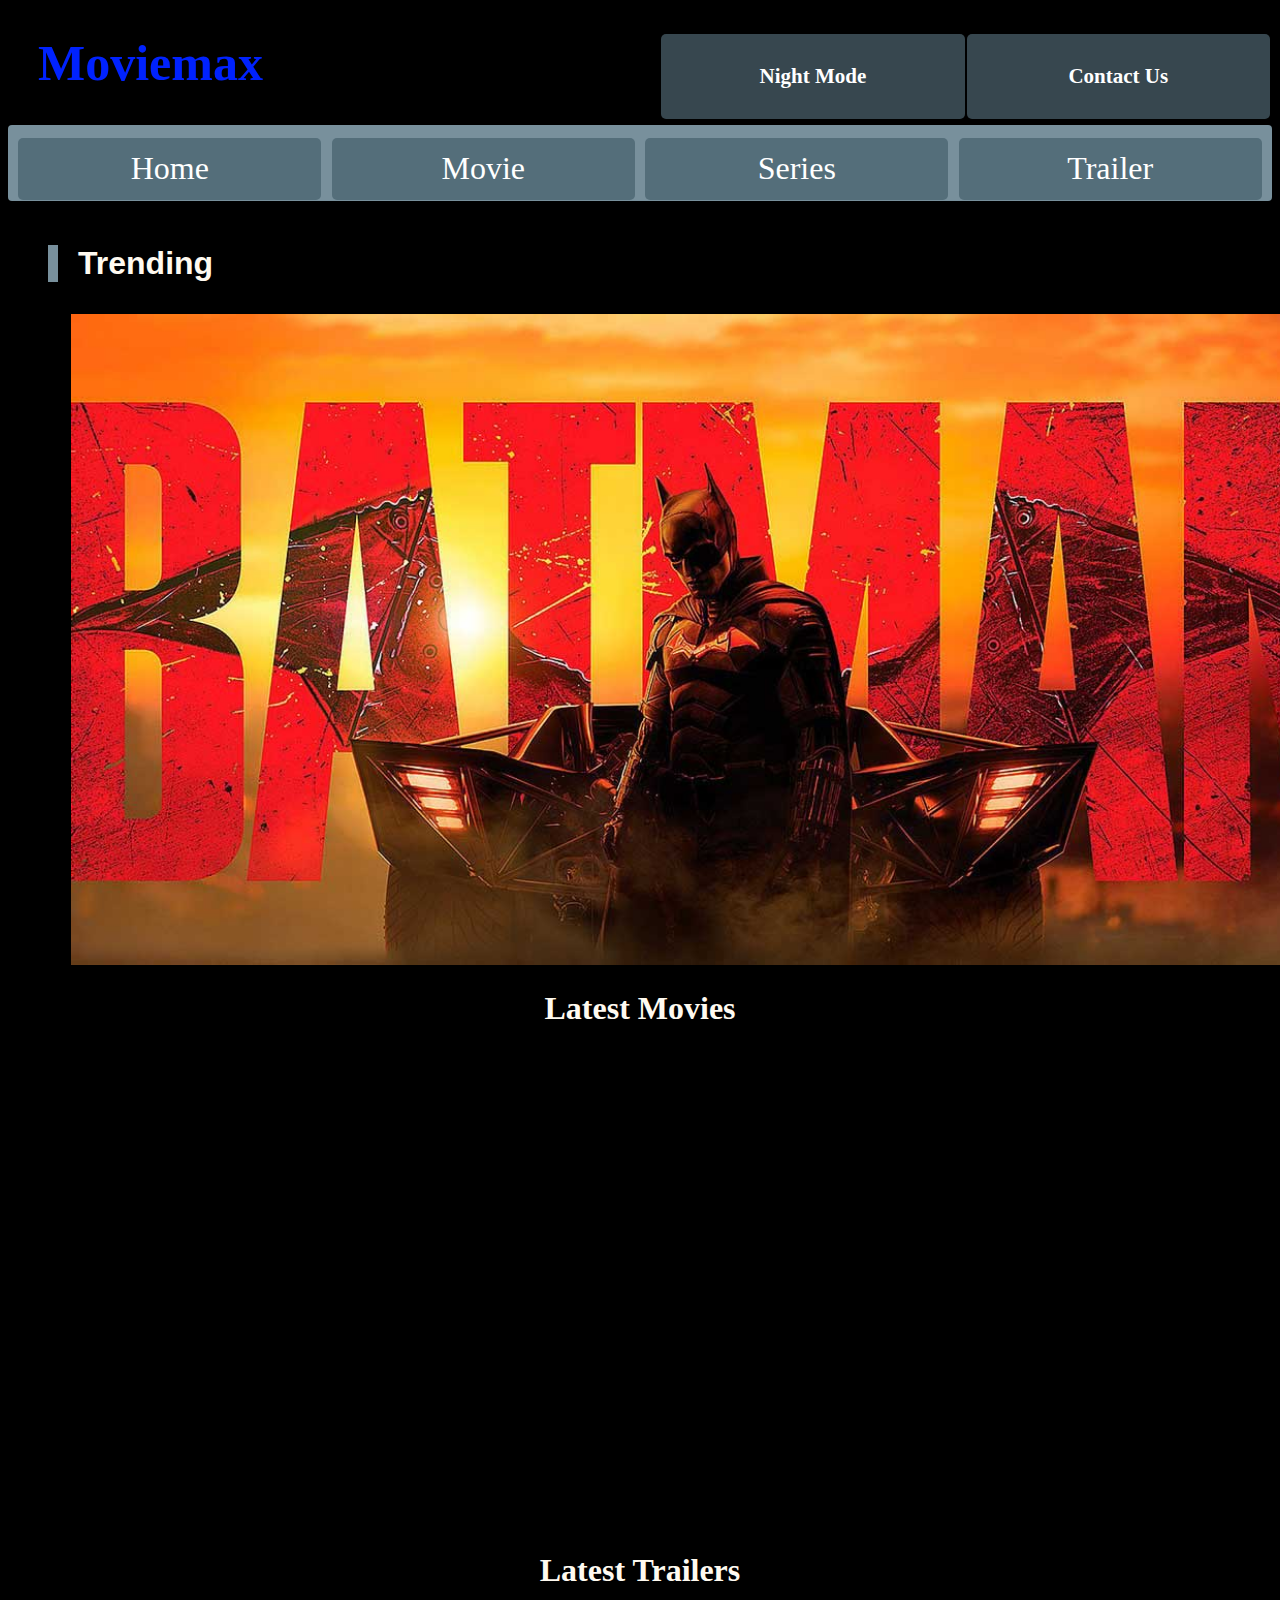
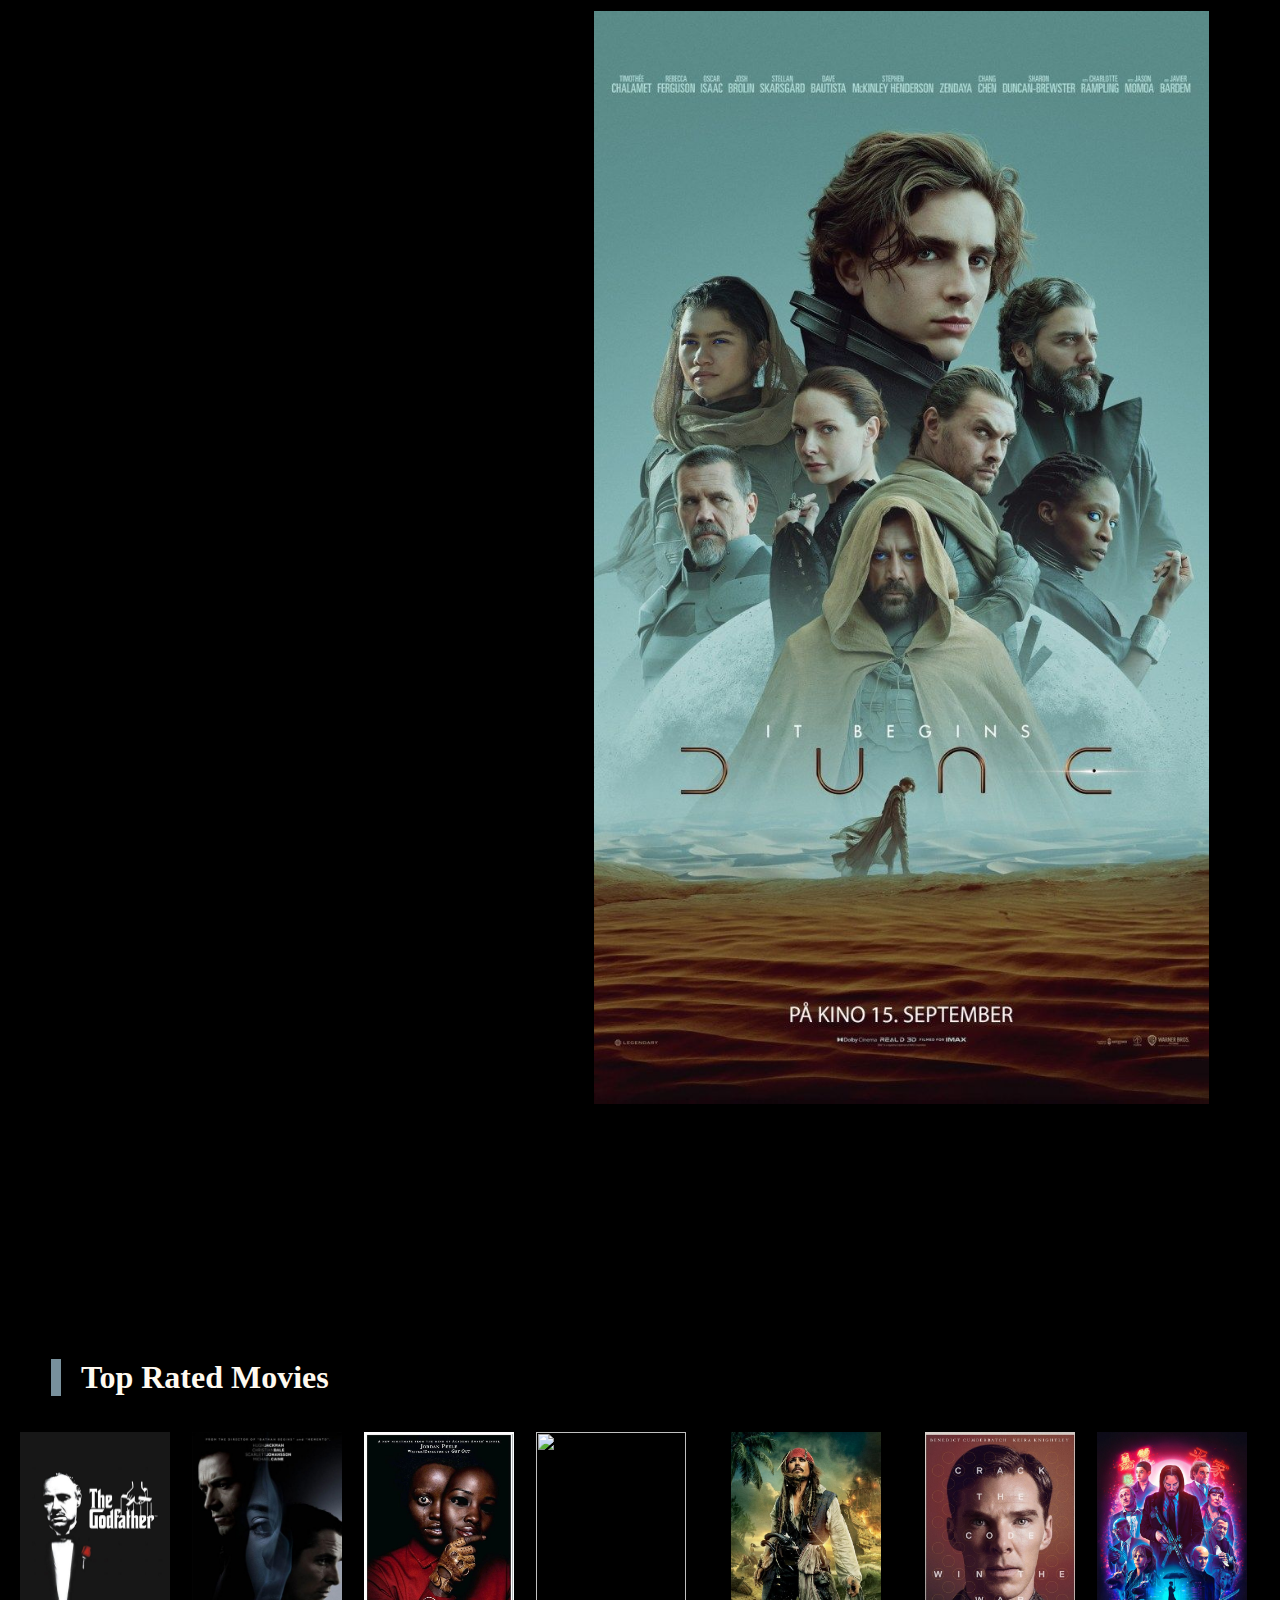
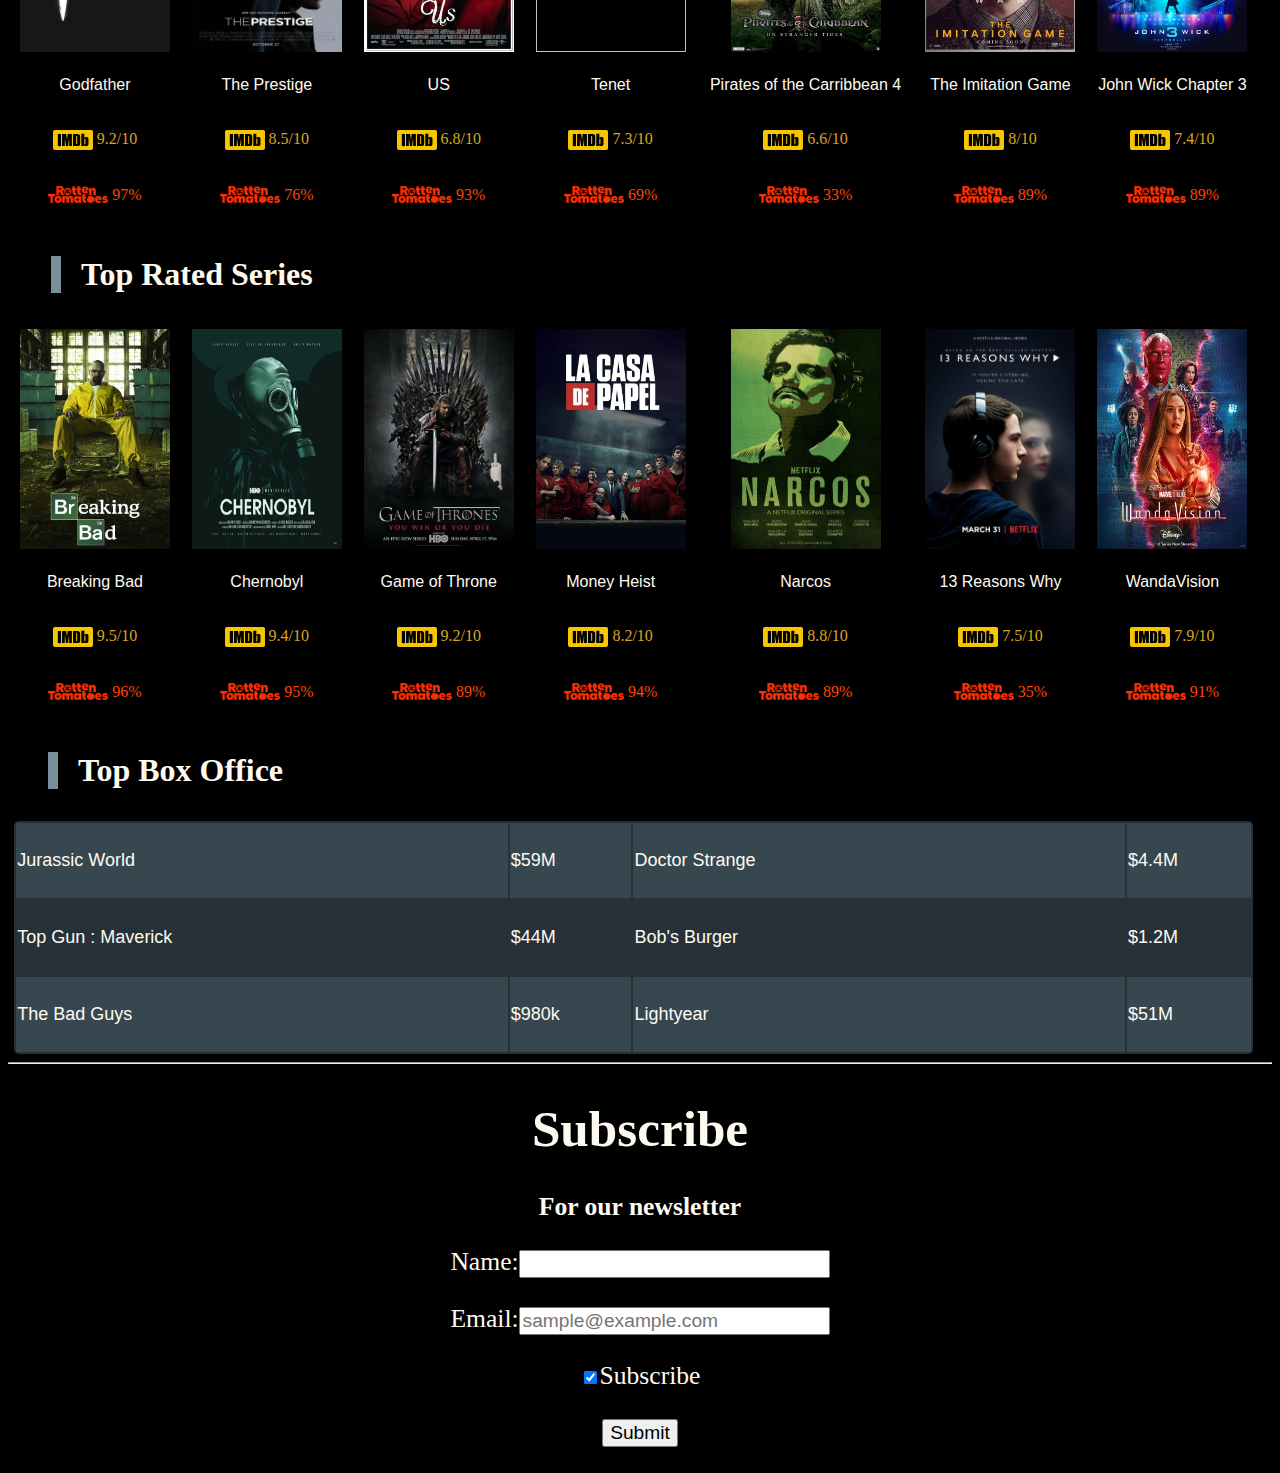
==== commit e9e49e97: "night mode" ====
--- a/project-tibia/index.html
+++ b/project-tibia/index.html
@@ -6,18 +6,19 @@
     <link rel="stylesheet" href="./index.css">
     <title>MovieMax</title>
 </head>
-<body>
+<body id="bodyy">
     <div >
         <a style="color:rgb(20, 134, 182);font-size:7px" href="./About-us.html" target="_blank"><div style="float:right ;margin-right:2px;background-color:#37474f; ;"><h2 >Contact Us</h2></div></a>
+        <a style="color:rgb(20, 134, 182);font-size:7px" onclick="nightmode()" id="ngtmode" ><div style="float:right ;margin-right:2px;background-color:#37474f; ;"><h2 >Night Mode</h2></div></a>
         <div><h1 style="font-size:50px;margin-left:30px;color:rgb(0, 34, 254)">Moviemax</h1> </div>
     </div>
     <nav>
     <div id="navspace" style=" width:100; float:left"><p style="visibility: hidden;">s</p></div>
       <a href="./index.html" ><div>Home</div></a>
       <div id="navspace" style=" width:100; float:left"><p style="visibility: hidden;">s</p></div>
-      <a href="./Movies.html"><div>Movie</div></a>
+      <a href="./Movies.html" ><div>Movie</div></a>
       <div id="navspace" style=" width:100; float:left"><p style="visibility: hidden;">s</p></div>
-      <a href=""><div>Series</div></a>
+      <a href="."><div>Series</div></a>
       <div id="navspace" style=" width:100; float:left"><p style="visibility: hidden;">s</p></div>
       <a href="./Trailer.html"><div>Trailer</div></a>
       <div id="navspace" style=" width:100; float:left"><p style="visibility: hidden;">s</p></div>
@@ -167,6 +168,26 @@
             <p><input type="Submit" name="subscribtion-on" value="Submit" /></p>
         </form>
     </div>
+
+
+    <script>
+        let kmode = true;
+       function nightmode()
+       { 
+       if ( kmode )
+       {
+       document.getElementById('bodyy').style.backgroundColor = "white";
+        document.getElementById('bodyy').style.color = "black";
+       kmode = false   ;
+       }
+       else
+       {
+       document.getElementById('bodyy').style.backgroundColor = "black";
+       document.getElementById('bodyy').style.color = "white";
+       kmode = true ; 
+       }
+       }
+   </script>
     </main>
 </body>
 </html>--- a/project-tibia/index.css
+++ b/project-tibia/index.css
@@ -1,10 +1,10 @@
 body{
-    background-color: black;color:floralwhite;
+    background-color:black;color:floralwhite;
 }
 
 
 
-
+#ngtmode{cursor:pointer}
 nav{
     width:100%;
     position:sticky;
